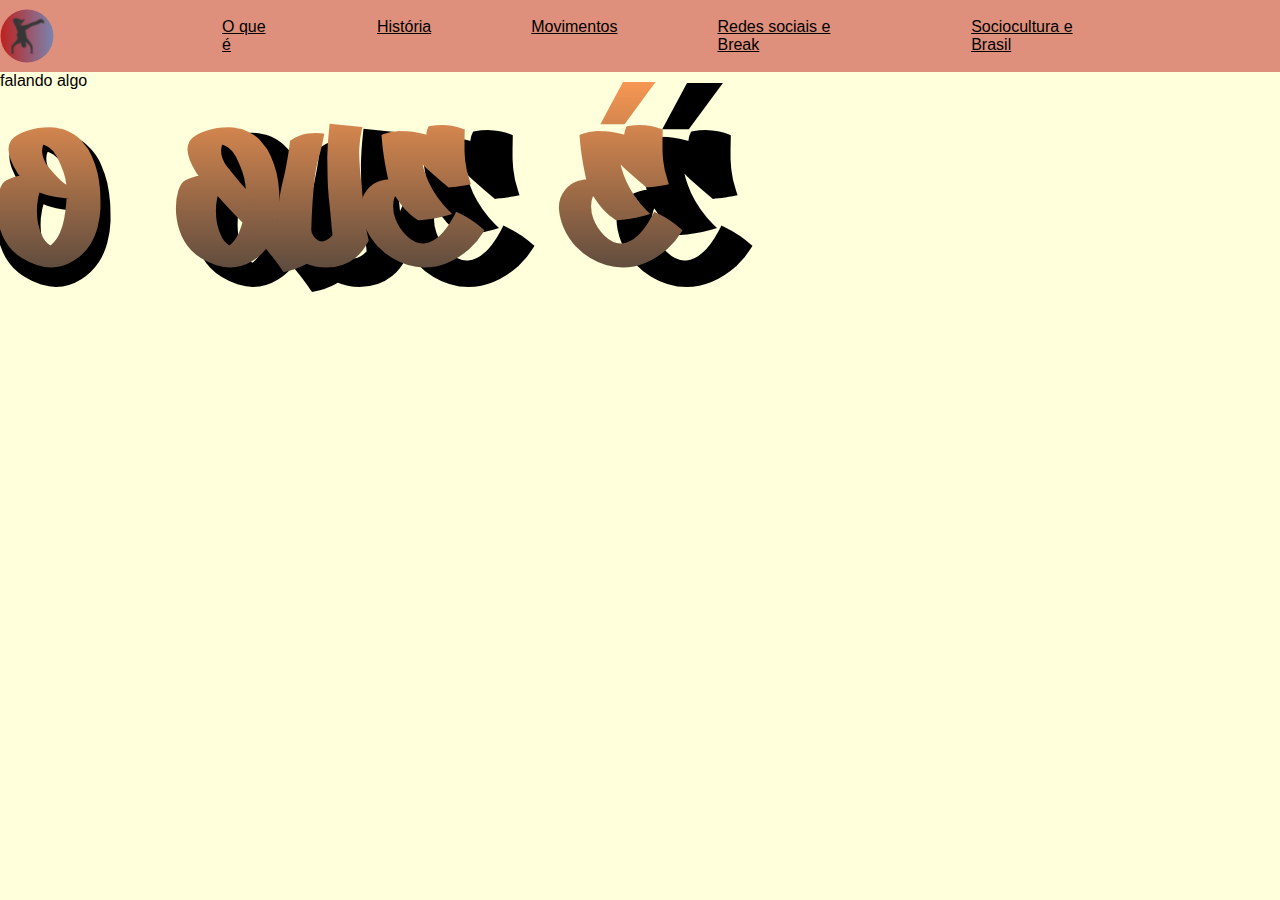
==== parte bruno.html @ f706ca1c "Dividido HTML em 2 partes" ====
<!DOCTYPE html>
<html lang="en">
<head>
    <meta charset="UTF-8">
    <meta name="viewport" content="width=device-width, initial-scale=1.0">
    <title>Dançando na Web</title>
    <link rel="stylesheet" href="CSS/style.css">
</head>
<body>

<nav>
    <img src="Imagens/Icones/Logo-canto.svg" alt="Logo do site">
    <ul>
        <li><a href="#oquee">O que é</a></li>
        <li><a href="#historia">História</a></li>
        <li><a href="#movimentos">Movimentos</a></li>
        <li><a href="#redessociais">Redes sociais e Break</a></li>
        <li><a href="#sociocultura">Sociocultura e Brasil</a></li>
    </ul>
</nav>
    <div class="titulo">
        <h1 class="background">O que é</h1>
        <h1 class="stroke">O que é</h1>
    </div>
    
    <p>falando algo</p>



<main>


</main>
</body>
</html>
---- CSS/style.css ----
* {
    margin: 0;
}

@font-face {
    font-family: UrbanGrafite;
    src: url(Fontes/Urban\ Graffiti.ttf);
}

:root {
    --cor-padrao: #FFFFDB;

    --cor-texto-padrao: #000000;
    --cor-texto-link: #000000;

    --cor-destaque-laranja: #FF9B54;
    --cor-destaque-amarelo: #FFFCA8;

    --cor-acao-vermelho: #BF211E;
    --cor-acao-azul: #7984AF;

    font-size: 16px;
    --tamanho-texto-normal: 1rem;
    --tamanho-texto-titulo: 4rem;
    --tamanho-texto-subtitulo: 2rem;

    /* Fonte padrão do site inteiro */
    font-family: "Open Sans", sans-serif;
}

/* Configurações do site inteiro */

body {
    background-color: var(--cor-padrao);

}

main {
    margin: 0 13.125vw;
}

.ignorar-margin {
    margin: 0 -13.125vw;
}



.titulo {
    font-size: 100px;
    font-family: UrbanGrafite;
}
.titulo > .background {
    background: linear-gradient(180deg, var(--cor-destaque-laranja) 0%, rgba(57,57,57,1) 100%);
    background-clip: text;
    color: transparent;
    z-index: 1;
    position: absolute;
}

.titulo > .stroke {
    color:black;
    position: absolute;
    font-size: 220px;
}

/* Nav Bar Inicio */

nav {
    background-color: color-mix(in srgb, var(--cor-acao-vermelho) 50%, transparent 50%);
    width: 100vw;
    display: flex;
    padding: 1vh 0;
    align-items: center;
    z-index: 10;
    position: relative;
}

nav img {
    left: 1%;
    top: 1%;
    height: 6vh;
}

nav ul li a {
    height: fit-content;
    color: var(--cor-texto-link);
}

nav ul {
    height: fit-content;
    list-style-type: none;
    display: flex;
    flex-direction: row;
    justify-content: space-evenly;
    gap: 7.813vw;
    width: 100%;
    padding: 0;
    margin: 0 13.125vw;
}

/* Nav Bar Fim */
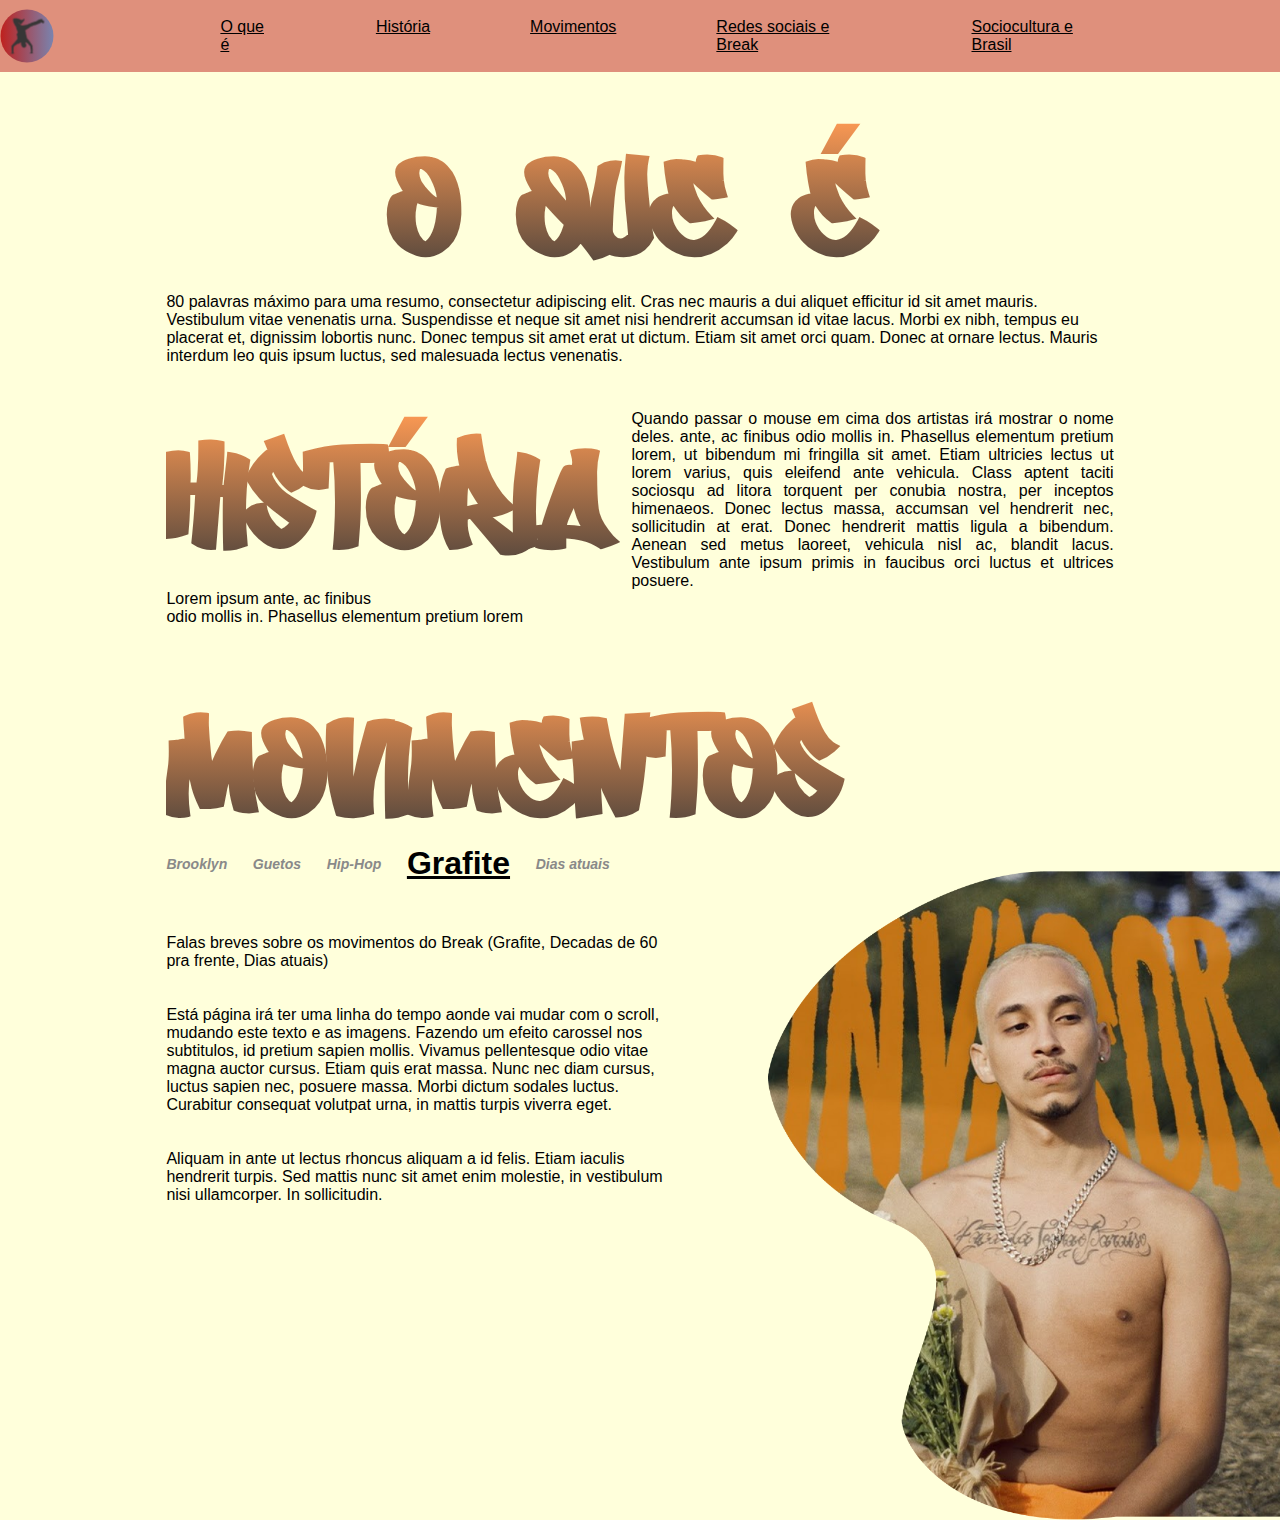
==== commit 5dcdbd86: "Feito minha parte (Basicamente)" ====
--- a/parte bruno.html
+++ b/parte bruno.html
@@ -18,13 +18,76 @@
         <li><a href="#sociocultura">Sociocultura e Brasil</a></li>
     </ul>
 </nav>
-    <div class="titulo">
-        <h1 class="background">O que é</h1>
-        <h1 class="stroke">O que é</h1>
-    </div>
-    
-    <p>falando algo</p>
+    <!-- O que é -->
+    <section id="oquee">
+        <div class="titulo">
+            <h1 class="background">O que é</h1>
+            <!-- <h1 class="stroke">O que é</h1> -->
+        </div>
 
+        <p>80 palavras  máximo para uma resumo, consectetur adipiscing elit. Cras nec mauris a dui aliquet efficitur id sit amet mauris. Vestibulum vitae venenatis urna. Suspendisse et neque sit amet nisi hendrerit accumsan id vitae lacus. Morbi ex nibh, tempus eu placerat et, dignissim lobortis nunc. Donec tempus sit amet erat ut dictum. Etiam sit amet orci quam. Donec at ornare lectus. Mauris interdum leo quis ipsum luctus, sed malesuada lectus venenatis.</p>
+    </section>
+
+    <!-- História -->
+    <section id="historia">
+
+        <div class="titulo">
+            <h1 class="background">História</h1>
+            <!-- <h1 class="stroke">O que é</h1> -->
+            <p>Quando passar o mouse em cima dos artistas irá mostrar o nome deles.  ante, ac finibus odio mollis in. Phasellus elementum pretium lorem, ut bibendum mi fringilla sit amet. Etiam ultricies lectus ut lorem varius, quis eleifend ante vehicula. Class aptent taciti sociosqu ad litora torquent per conubia nostra, per inceptos himenaeos. Donec lectus massa, accumsan vel hendrerit nec, sollicitudin at erat. Donec hendrerit mattis ligula a bibendum. Aenean sed metus laoreet, vehicula nisl ac, blandit lacus. Vestibulum ante ipsum primis in faucibus orci luctus et ultrices posuere.</p>
+        </div>
+
+        <!-- Mudar escala das Imagens conforme ViewWidth muda -->
+
+        <div class="imagens">
+            <img src="https://placehold.co/368x234" alt="">
+            <img src="https://placehold.co/218x234" alt="">
+            <p>Lorem ipsum ante, ac finibus <br> odio mollis in. Phasellus elementum pretium lorem</p>
+            <img src="https://placehold.co/213x142" alt="">
+            <img src="https://placehold.co/183x144" alt="">
+            <img src="https://placehold.co/300x144" alt=""> 
+            <img src="https://placehold.co/289x144" alt="">
+            <img src="https://placehold.co/294x144" alt="">
+            <img src="https://placehold.co/195x144" alt="">
+            <img src="https://placehold.co/151x237" alt="">
+        </div>
+    </section>
+
+    <!-- Movimentos -->
+    <section id="movimentos">
+        <div class="titulo">
+            <h1 class="background">Movimentos</h1>
+            <!-- <h1 class="stroke">O que é</h1> -->
+            <div id="timeline">
+                <h3 onclick="changeSelected(this)" class="mov">Brooklyn</h3>
+                <h3 onclick="changeSelected(this)" class="mov">Guetos</h3>
+                <h3 onclick="changeSelected(this)" class="mov">Hip-Hop</h3>
+                <h3 onclick="changeSelected(this)" class="mov selected">Grafite</h3>
+                <h3 onclick="changeSelected(this)" class="mov">Dias atuais</h3>
+            </div>
+        </div>
+        
+        <div class="textos">
+            <!-- Primeira linha -->
+            <p>Falas breves sobre os movimentos do Break (Grafite, Decadas de 60 pra frente, Dias atuais)</p>
+            <br><br>
+            <!-- Desenvolvimento -->
+            <p>Está página irá ter uma linha do tempo aonde vai mudar com o scroll, mudando este texto e as imagens. Fazendo um efeito carossel nos subtitulos, id pretium sapien mollis. Vivamus pellentesque odio vitae magna auctor cursus. Etiam quis erat massa. 
+                Nunc nec diam cursus, luctus sapien nec, posuere massa. Morbi dictum sodales luctus. Curabitur consequat volutpat urna, in mattis turpis viverra eget.</p>
+            <br><br>
+            <!-- Final linha -->
+            <p>Aliquam in ante ut lectus rhoncus aliquam a id felis. Etiam iaculis hendrerit turpis. Sed mattis nunc sit amet enim molestie, in vestibulum nisi ullamcorper. In sollicitudin.</p>
+        </div>
+
+        <div class="imagens">
+            <img src="Imagens/Imagens/zin-movimento.png" alt="Artista Rodrigo Zin" id="hero-movimento">
+            <img src="https://placehold.co/600x300" alt="" class="imagens-movimento">
+            <img src="https://placehold.co/300x300" alt="" class="imagens-movimento">
+            <img src="https://placehold.co/300x300" alt="" class="imagens-movimento">
+        </div>
+
+
+    </section>
 
 
 <main>
@@ -32,4 +95,5 @@
 
 </main>
 </body>
+<script src="JS/script.js"></script>
 </html>--- a/CSS/style.css
+++ b/CSS/style.css
@@ -1,31 +1,7 @@
+@import url(padrao.css);
+
 * {
     margin: 0;
-}
-
-@font-face {
-    font-family: UrbanGrafite;
-    src: url(Fontes/Urban\ Graffiti.ttf);
-}
-
-:root {
-    --cor-padrao: #FFFFDB;
-
-    --cor-texto-padrao: #000000;
-    --cor-texto-link: #000000;
-
-    --cor-destaque-laranja: #FF9B54;
-    --cor-destaque-amarelo: #FFFCA8;
-
-    --cor-acao-vermelho: #BF211E;
-    --cor-acao-azul: #7984AF;
-
-    font-size: 16px;
-    --tamanho-texto-normal: 1rem;
-    --tamanho-texto-titulo: 4rem;
-    --tamanho-texto-subtitulo: 2rem;
-
-    /* Fonte padrão do site inteiro */
-    font-family: "Open Sans", sans-serif;
 }
 
 /* Configurações do site inteiro */
@@ -35,32 +11,24 @@
 
 }
 
-main {
-    margin: 0 13.125vw;
+.ignorar-margin {
+    margin: 0 -13vw;
 }
 
-.ignorar-margin {
-    margin: 0 -13.125vw;
+h1 {
+    font-size: 9rem;
+    font-family: UrbanGrafite;
 }
 
+.titulo {
+    text-align: center;
+}
 
-
-.titulo {
-    font-size: 100px;
-    font-family: UrbanGrafite;
-}
 .titulo > .background {
     background: linear-gradient(180deg, var(--cor-destaque-laranja) 0%, rgba(57,57,57,1) 100%);
     background-clip: text;
     color: transparent;
     z-index: 1;
-    position: absolute;
-}
-
-.titulo > .stroke {
-    color:black;
-    position: absolute;
-    font-size: 220px;
 }
 
 /* Nav Bar Inicio */
@@ -95,8 +63,96 @@
     gap: 7.813vw;
     width: 100%;
     padding: 0;
-    margin: 0 13.125vw;
+    margin: 0 13vw;
 }
 
 /* Nav Bar Fim */
 
+section {
+    margin: 5vh 13vw;
+}
+
+
+
+
+/* História Inicio */
+
+#historia .titulo {
+    display: flex;
+    text-align: justify;
+}
+
+#historia .imagens {
+    display: flex;
+    flex-wrap: wrap;
+    align-items: flex-end;
+}
+
+#historia .imagens p {
+    display: inline;
+}
+
+/* História Fim */
+
+
+/* Movimentos inicio */
+
+#movimentos {
+    margin-top: var(--dist-xl); ;
+}
+
+#movimentos .titulo {
+    text-align: left;
+    margin-bottom: var(--dist-xl)
+}
+
+#movimentos #timeline {
+    display: flex;
+    flex-direction: row;
+    flex-wrap: nowrap;
+    gap: 2vw;
+    width: fit-content;
+    margin-top: -1vh;
+    margin-bottom: var(--dist-xm);
+    align-items: center;
+    color: #898989;
+    font-size: var(--tamanho-texto-menor);
+    font-style: italic;   
+    cursor: pointer;
+    
+}
+
+#timeline h3 {
+    transition: 0.2s;
+    transition-timing-function: ease-in-out;
+    transition-property: all;
+}
+
+#movimentos .selected {
+    color: var(--cor-texto-padrao);
+    font-size: var(--tamanho-texto-subtitulo);
+    font-weight: bold;
+    text-decoration: underline;
+    font-style: normal;   
+}
+
+#movimentos .textos {
+    width: 40vw;
+}
+
+#movimentos .imagens {
+    margin-top: var(--dist-xm);
+    gap: 4vw;
+    display: flex;
+}
+
+#hero-movimento {
+    position: absolute;
+    right:0;
+    width: 40vw;
+    height: auto;
+    transform: translate(0, -55%);
+    z-index: -2;
+}
+
+/* Movimentos fim */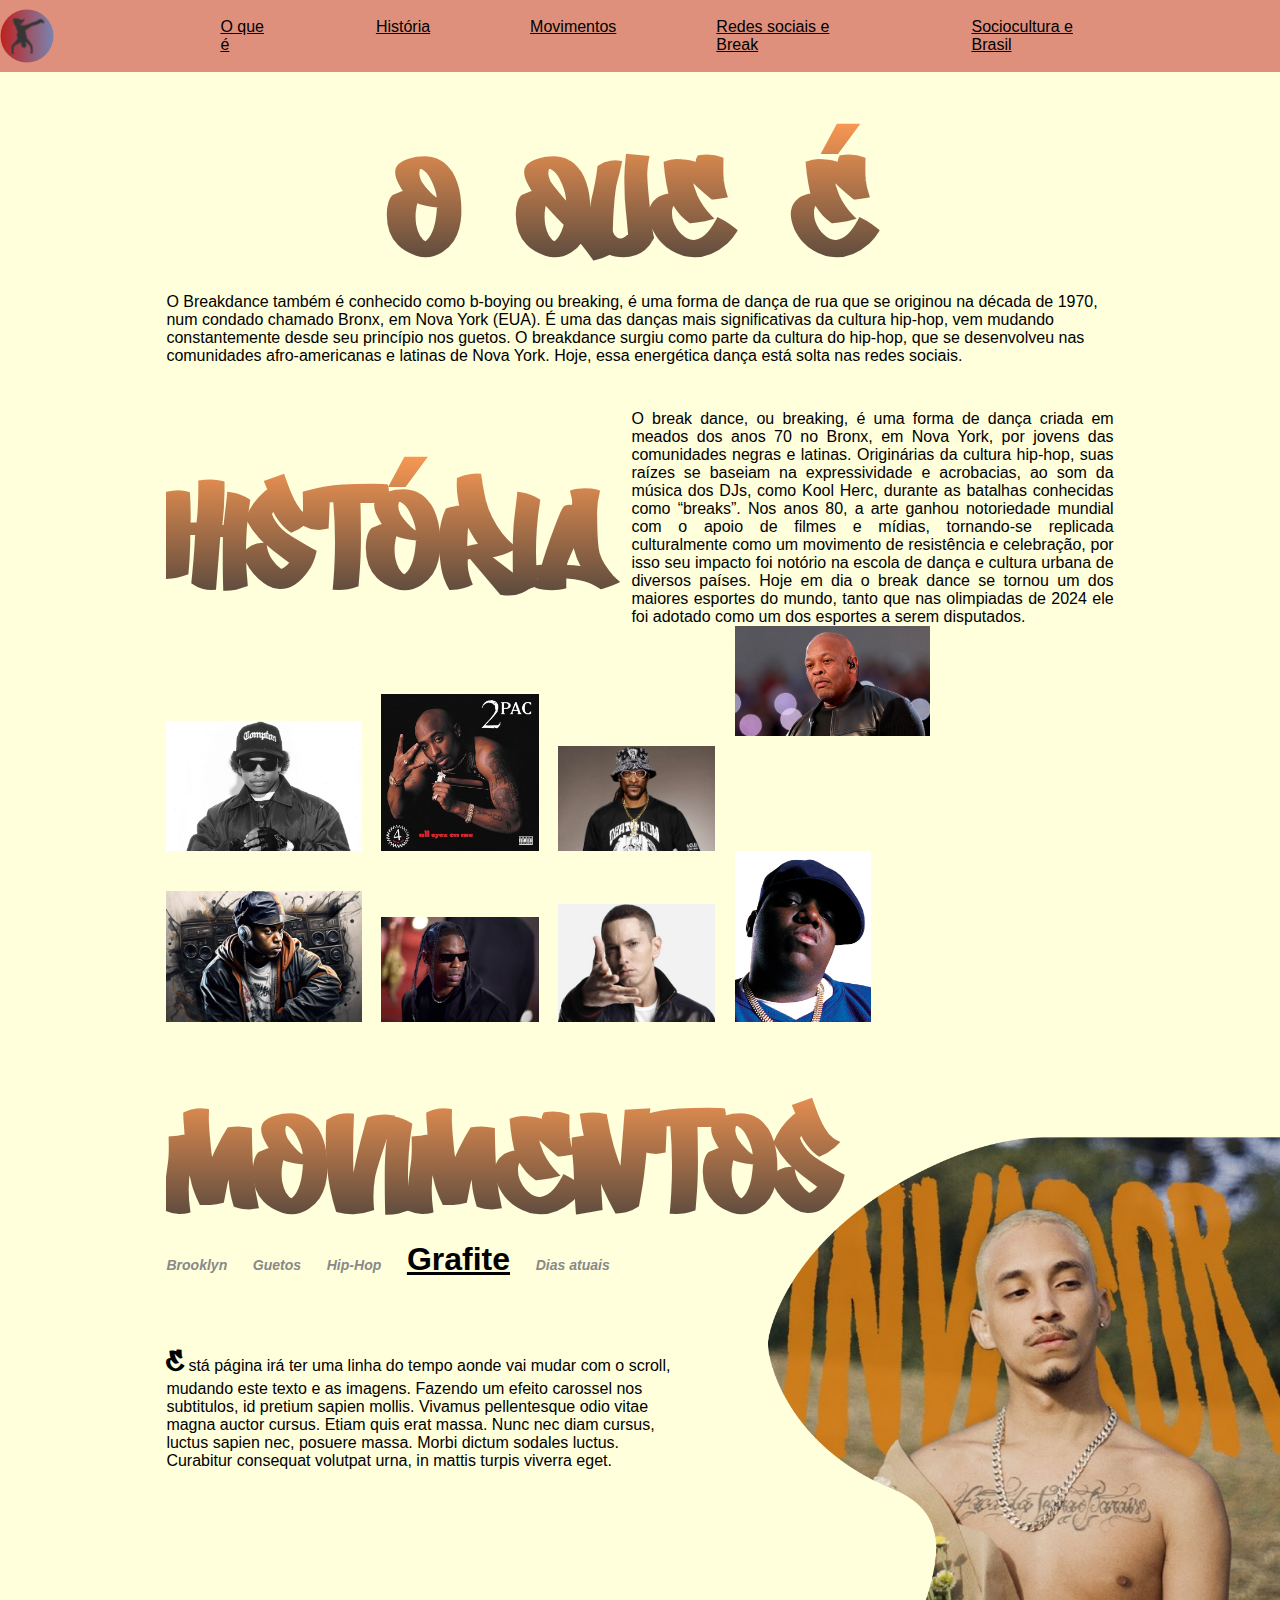
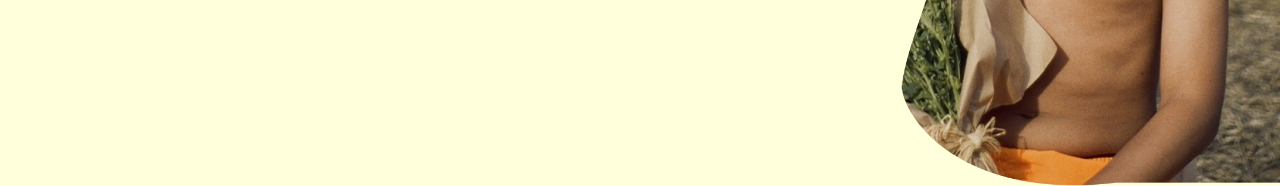
==== commit 109f85d2: "Feito esquema de imagens em Movimento" ====
--- a/parte bruno.html
+++ b/parte bruno.html
@@ -25,7 +25,11 @@
             <!-- <h1 class="stroke">O que é</h1> -->
         </div>
 
-        <p>80 palavras  máximo para uma resumo, consectetur adipiscing elit. Cras nec mauris a dui aliquet efficitur id sit amet mauris. Vestibulum vitae venenatis urna. Suspendisse et neque sit amet nisi hendrerit accumsan id vitae lacus. Morbi ex nibh, tempus eu placerat et, dignissim lobortis nunc. Donec tempus sit amet erat ut dictum. Etiam sit amet orci quam. Donec at ornare lectus. Mauris interdum leo quis ipsum luctus, sed malesuada lectus venenatis.</p>
+        <p> O Breakdance também é conhecido como b-boying ou breaking, é uma forma de dança de rua que se originou
+             na década de 1970, num condado chamado Bronx, em Nova York (EUA). É uma das danças mais significativas
+              da cultura hip-hop, vem mudando constantemente desde seu princípio nos guetos. O breakdance surgiu como
+               parte da cultura do hip-hop, que se desenvolveu nas comunidades afro-americanas e latinas de Nova York.
+                Hoje, essa energética dança está solta nas redes sociais.</p>
     </section>
 
     <!-- História -->
@@ -34,22 +38,33 @@
         <div class="titulo">
             <h1 class="background">História</h1>
             <!-- <h1 class="stroke">O que é</h1> -->
-            <p>Quando passar o mouse em cima dos artistas irá mostrar o nome deles.  ante, ac finibus odio mollis in. Phasellus elementum pretium lorem, ut bibendum mi fringilla sit amet. Etiam ultricies lectus ut lorem varius, quis eleifend ante vehicula. Class aptent taciti sociosqu ad litora torquent per conubia nostra, per inceptos himenaeos. Donec lectus massa, accumsan vel hendrerit nec, sollicitudin at erat. Donec hendrerit mattis ligula a bibendum. Aenean sed metus laoreet, vehicula nisl ac, blandit lacus. Vestibulum ante ipsum primis in faucibus orci luctus et ultrices posuere.</p>
+            <p> O break dance, ou breaking, é uma forma de dança criada em meados dos
+                 anos 70 no Bronx, em Nova York, por jovens das comunidades negras e latinas.
+                  Originárias da cultura hip-hop, suas raízes se baseiam na expressividade e acrobacias,
+                   ao som da música dos DJs, como Kool Herc, durante as batalhas conhecidas como “breaks”.
+                    Nos anos 80, a arte ganhou notoriedade mundial com o apoio de filmes e mídias,
+                     tornando-se replicada culturalmente como um movimento de resistência e celebração,
+                      por isso seu impacto foi notório na escola de dança e cultura urbana de diversos países.
+                       Hoje em dia o break dance se tornou um dos maiores esportes do mundo,
+                        tanto que nas olimpiadas de 2024 ele foi adotado como um dos esportes a serem disputados.
+            </p>
         </div>
 
         <!-- Mudar escala das Imagens conforme ViewWidth muda -->
 
         <div class="imagens">
-            <img src="https://placehold.co/368x234" alt="">
-            <img src="https://placehold.co/218x234" alt="">
-            <p>Lorem ipsum ante, ac finibus <br> odio mollis in. Phasellus elementum pretium lorem</p>
-            <img src="https://placehold.co/213x142" alt="">
-            <img src="https://placehold.co/183x144" alt="">
-            <img src="https://placehold.co/300x144" alt=""> 
-            <img src="https://placehold.co/289x144" alt="">
-            <img src="https://placehold.co/294x144" alt="">
-            <img src="https://placehold.co/195x144" alt="">
-            <img src="https://placehold.co/151x237" alt="">
+            <img src="Imagens/Imagens/eazy e.webp" alt="Eaze-e">
+            <img src="Imagens/Imagens/tupac.jpeg" alt="Tupac">
+            <img src="Imagens/snoop dogg.jpg" alt="Snoop Dog">
+            <!-- <p>Lorem ipsum ante, ac finibus <br> odio mollis in. Phasellus elementum pretium lorem</p> -->
+            
+            <img src="Imagens/Imagens/dr dre.webp" alt="Dr Dre">
+            <img src="Imagens/Imagens/sim.jpg" alt="Grafite"> 
+            <img src="Imagens/Imagens/travis scott.avif" alt="Travis Scott">
+            <img src="Imagens/Imagens/eminem.jpg" alt="Eminem">
+            
+            <img src="Imagens/Imagens/biggie.jfif" alt="Biggie">
+            <!-- <img src="Imagens/eazy-e.jpg" alt="Eazy-e denovo"> -->
         </div>
     </section>
 
@@ -59,24 +74,24 @@
             <h1 class="background">Movimentos</h1>
             <!-- <h1 class="stroke">O que é</h1> -->
             <div id="timeline">
-                <h3 onclick="changeSelected(this)" class="mov">Brooklyn</h3>
-                <h3 onclick="changeSelected(this)" class="mov">Guetos</h3>
-                <h3 onclick="changeSelected(this)" class="mov">Hip-Hop</h3>
-                <h3 onclick="changeSelected(this)" class="mov selected">Grafite</h3>
-                <h3 onclick="changeSelected(this)" class="mov">Dias atuais</h3>
+                <h3 onclick="changeSelected(this, 0)" class="mov">Brooklyn</h3>
+                <h3 onclick="changeSelected(this, 1)" class="mov">Guetos</h3>
+                <h3 onclick="changeSelected(this, 2)" class="mov">Hip-Hop</h3>
+                <h3 onclick="changeSelected(this, 3)" class="mov selected">Grafite</h3>
+                <h3 onclick="changeSelected(this, 4)" class="mov">Dias atuais</h3>
             </div>
         </div>
         
         <div class="textos">
             <!-- Primeira linha -->
-            <p>Falas breves sobre os movimentos do Break (Grafite, Decadas de 60 pra frente, Dias atuais)</p>
-            <br><br>
+            <!-- <p>Falas breves sobre os movimentos do Break (Grafite, Decadas de 60 pra frente, Dias atuais)</p> -->
+            <!-- <br><br> -->
             <!-- Desenvolvimento -->
             <p>Está página irá ter uma linha do tempo aonde vai mudar com o scroll, mudando este texto e as imagens. Fazendo um efeito carossel nos subtitulos, id pretium sapien mollis. Vivamus pellentesque odio vitae magna auctor cursus. Etiam quis erat massa. 
                 Nunc nec diam cursus, luctus sapien nec, posuere massa. Morbi dictum sodales luctus. Curabitur consequat volutpat urna, in mattis turpis viverra eget.</p>
-            <br><br>
+            <!-- <br><br> -->
             <!-- Final linha -->
-            <p>Aliquam in ante ut lectus rhoncus aliquam a id felis. Etiam iaculis hendrerit turpis. Sed mattis nunc sit amet enim molestie, in vestibulum nisi ullamcorper. In sollicitudin.</p>
+            <!-- <p>Aliquam in ante ut lectus rhoncus aliquam a id felis. Etiam iaculis hendrerit turpis. Sed mattis nunc sit amet enim molestie, in vestibulum nisi ullamcorper. In sollicitudin.</p> -->
         </div>
 
         <div class="imagens">
--- a/CSS/style.css
+++ b/CSS/style.css
@@ -29,13 +29,14 @@
     background-clip: text;
     color: transparent;
     z-index: 1;
+    /* text-shadow: 1px 1px 1px black; */
 }
 
 /* Nav Bar Inicio */
 
 nav {
     background-color: color-mix(in srgb, var(--cor-acao-vermelho) 50%, transparent 50%);
-    width: 100vw;
+    width: 100%;
     display: flex;
     padding: 1vh 0;
     align-items: center;
@@ -74,27 +75,6 @@
 
 
 
-
-/* História Inicio */
-
-#historia .titulo {
-    display: flex;
-    text-align: justify;
-}
-
-#historia .imagens {
-    display: flex;
-    flex-wrap: wrap;
-    align-items: flex-end;
-}
-
-#historia .imagens p {
-    display: inline;
-}
-
-/* História Fim */
-
-
 /* Movimentos inicio */
 
 #movimentos {
@@ -118,7 +98,7 @@
     color: #898989;
     font-size: var(--tamanho-texto-menor);
     font-style: italic;   
-    cursor: pointer;
+    
     
 }
 
@@ -126,6 +106,13 @@
     transition: 0.2s;
     transition-timing-function: ease-in-out;
     transition-property: all;
+    cursor: pointer;
+}
+
+/* Movimentos inicio */
+
+#movimentos > * {
+    transition: 1s all;
 }
 
 #movimentos .selected {
@@ -134,6 +121,7 @@
     font-weight: bold;
     text-decoration: underline;
     font-style: normal;   
+    min-height: 3rem;
 }
 
 #movimentos .textos {
@@ -155,4 +143,55 @@
     z-index: -2;
 }
 
-/* Movimentos fim */+#movimentos .textos p::first-letter {
+    font-size: 2rem;
+    font-family: UrbanGrafite;
+}
+
+/* Movimentos fim */
+
+
+/* História inicio */
+
+#historia .imagens img {
+    width: 100%;
+    
+}
+
+#historia .imagens {
+    width: 100%;
+    display: grid;
+    grid-template-columns: 15.3vw 12.3vw 12.3vw 15.3vw;
+    grid-template-rows: 25vh 19vh;
+    align-items: flex-end;
+    column-gap: 1.5vw;
+
+    
+}
+
+#historia .titulo {
+    display: flex;
+    text-align: justify;
+}
+
+#historia .titulo .background {
+    align-self: end;
+}
+
+#historia .imagens p {
+    display: inline;
+}
+
+
+
+
+#historia .imagens img[alt*="Dre"] {
+    align-self: baseline;
+}
+
+#historia .imagens img:last-of-type {
+    max-height: 100%;
+    width: auto;
+}
+
+/* História Fim */
